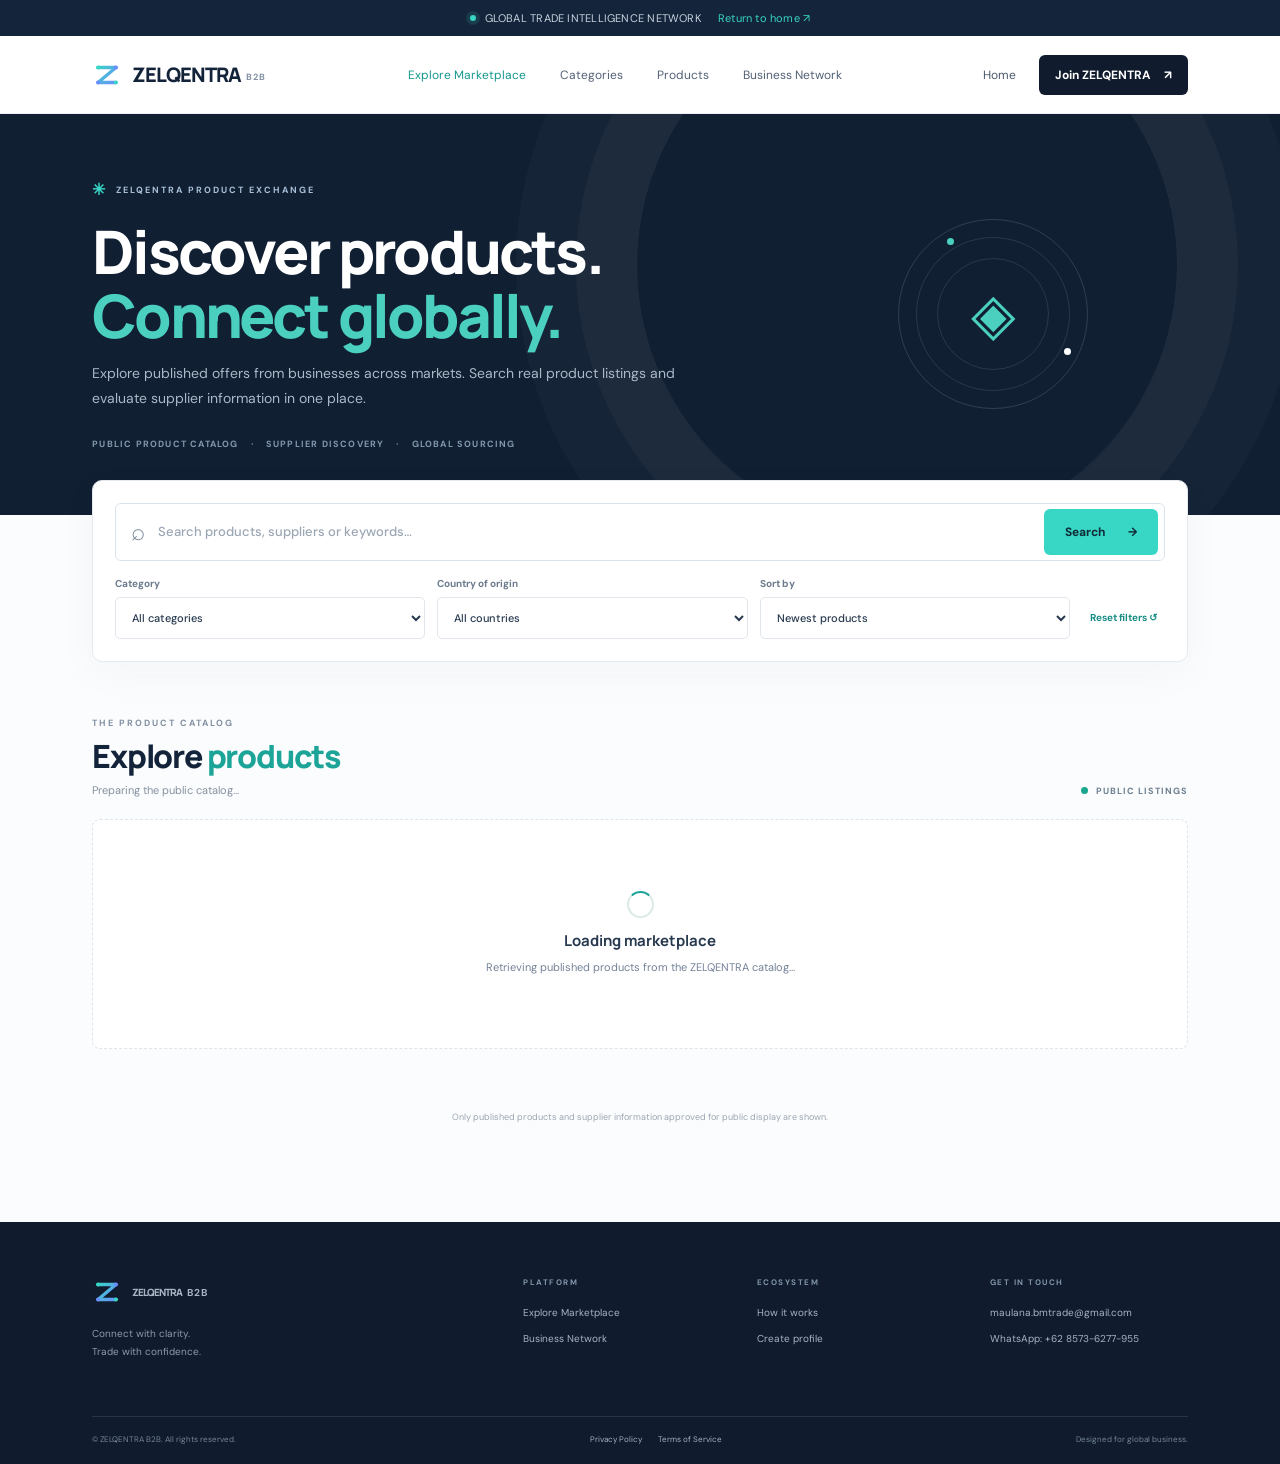
==== marketplace/index.html @ 05ff14e6 "Add files via upload" ====
<!doctype html>
<html lang="en">
<head>
  <meta charset="utf-8"><meta name="viewport" content="width=device-width,initial-scale=1">
  <meta name="theme-color" content="#101B2D"><meta name="description" content="Explore published B2B products and discover suppliers on ZELQENTRA.">
  <link rel="canonical" href="https://zalqentra.biz.id/marketplace/">
  <link rel="icon" type="image/svg+xml" href="../assets/favicon.svg">
  <link rel="preconnect" href="https://fonts.googleapis.com"><link rel="preconnect" href="https://fonts.gstatic.com" crossorigin>
  <link href="https://fonts.googleapis.com/css2?family=DM+Sans:wght@400;500;600;700&family=Manrope:wght@400;500;600;700;800&display=swap" rel="stylesheet">
  <link rel="stylesheet" href="../styles.css"><link rel="stylesheet" href="marketplace.css">
  <title>Explore Marketplace | ZELQENTRA</title>
</head>
<body class="marketplace-page">
  <div class="announcement"><span class="pulse"></span> GLOBAL TRADE INTELLIGENCE NETWORK <a href="../index.html">Return to home ↗</a></div>
  <header class="site-header">
    <a class="brand" href="../index.html" aria-label="ZELQENTRA home"><img src="../assets/zelqentra-symbol.svg" alt="" class="brand-mark"><span>ZELQENTRA<span class="brand-b2b">B2B</span></span></a>
    <button class="mobile-toggle" id="mobileToggle" type="button" aria-label="Open navigation" aria-controls="mainNav" aria-expanded="false">☰</button>
    <nav class="main-nav" id="mainNav"><a class="active" href="./">Explore Marketplace</a><a href="#categories">Categories</a><a href="#productResults">Products</a><a href="../index.html#directory">Business Network</a></nav>
    <div class="header-actions"><a class="text-button" href="../index.html">Home</a><a class="button button-dark button-small" href="../index.html#leadForm">Join ZELQENTRA <span>↗</span></a></div>
  </header>
  <main>
    <section class="market-hero">
      <div class="market-hero-inner"><div class="eyebrow"><span class="eyebrow-icon">✳</span> ZELQENTRA PRODUCT EXCHANGE</div>
        <h1>Discover products.<br><span>Connect globally.</span></h1>
        <p>Explore published offers from businesses across markets. Search real product listings and evaluate supplier information in one place.</p>
        <div class="market-hero-meta"><span>PUBLIC PRODUCT CATALOG</span><span>·</span><span>SUPPLIER DISCOVERY</span><span>·</span><span>GLOBAL SOURCING</span></div>
      </div>
      <div class="market-hero-mark" aria-hidden="true"><span>◈</span><i></i><b></b></div>
    </section>
    <section class="market-shell" aria-label="Product discovery">
      <div class="market-search-panel">
        <label class="market-search"><span aria-hidden="true">⌕</span><input id="marketSearch" type="search" maxlength="100" placeholder="Search products, suppliers or keywords…" aria-label="Search products or suppliers"><button id="searchButton" class="button button-primary" type="button">Search <span>→</span></button></label>
        <div class="market-filter-row" id="categories">
          <label><span>Category</span><select id="categoryFilter"><option value="">All categories</option></select></label>
          <label><span>Country of origin</span><select id="countryFilter"><option value="">All countries</option></select></label>
          <label><span>Sort by</span><select id="sortFilter"><option value="newest">Newest products</option><option value="oldest">Oldest products</option><option value="name">Product name (A–Z)</option></select></label>
          <button id="clearFilters" class="filter-reset" type="button">Reset filters ↺</button>
        </div>
      </div>
      <div class="market-results-head"><div><div class="eyebrow dark-eyebrow">THE PRODUCT CATALOG</div><h2>Explore <span>products</span></h2><p id="resultCount" aria-live="polite">Preparing the public catalog…</p></div><div class="market-live-note"><i></i> PUBLIC LISTINGS</div></div>
      <div id="productResults" class="market-product-grid" aria-live="polite"><div class="catalog-state"><span class="loading-spinner"></span><strong>Loading marketplace</strong><p>Retrieving published products from the ZELQENTRA catalog…</p></div></div>
      <nav id="pagination" class="catalog-pagination" aria-label="Product pages" hidden></nav>
      <p class="catalog-security-note">Only published products and supplier information approved for public display are shown.</p>
    </section>
  </main>
  <footer class="footer"><div class="footer-main"><div class="footer-brand"><a class="brand" href="../index.html"><img src="../assets/zelqentra-symbol.svg" class="brand-mark" alt=""><span>ZELQENTRA<span class="brand-b2b">B2B</span></span></a><p>Connect with clarity.<br>Trade with confidence.</p></div><div><b>PLATFORM</b><a href="./">Explore Marketplace</a><a href="../index.html#directory">Business Network</a></div><div><b>ECOSYSTEM</b><a href="../index.html#how-it-works">How it works</a><a href="../index.html#leadForm">Create profile</a></div><div><b>GET IN TOUCH</b><a href="mailto:maulana.bmtrade@gmail.com">maulana.bmtrade@gmail.com</a><a href="https://wa.me/628573627955" target="_blank" rel="noopener noreferrer">WhatsApp: +62 8573-6277-955</a></div></div><div class="footer-bottom"><span>© <span id="year"></span> ZELQENTRA B2B. All rights reserved.</span><span class="footer-legal"><a href="../privacy.html">Privacy Policy</a><a href="../terms.html">Terms of Service</a></span><span>Designed for global business.</span></div></footer>
  <script src="../supabase-config.js"></script><script>
  window.setTimeout(() => { if (!window.__zelqentraMarketplaceModuleReady) { const root = document.getElementById('productResults'); if (root) root.innerHTML = '<div class="catalog-state error"><strong>Marketplace could not initialize</strong><p>The marketplace module or its required network dependency did not load. Check browser connectivity and try again.</p><button class="button button-outline state-action" onclick="location.reload()">Reload page</button></div>'; const count = document.getElementById('resultCount'); if (count) count.textContent = 'Marketplace module unavailable'; } }, 15000);
</script><script type="module" src="marketplace.js"></script>
</body></html>
---- styles.css ----
:root{--navy:#101B2D;--navy2:#14243A;--ink:#172B43;--muted:#728198;--line:#E4EAF1;--paper:#FFFFFF;--soft:#F3F7FB;--accent:#38D6C4;--blue:#6B8CFF;--accent-soft:#38D6C420;--success:#198C83;--warning:#E3A33B;--error:#D85B66;--font:'DM Sans',sans-serif;--display:'Manrope',sans-serif}*{box-sizing:border-box}html{scroll-behavior:smooth}body{margin:0;font-family:var(--font);color:var(--ink);background:#fff}a{color:inherit;text-decoration:none}button,input,select{font:inherit}.announcement{height:36px;background:#14243A;color:#c9d3df;display:flex;align-items:center;justify-content:center;gap:9px;font-size:11px;letter-spacing:.02em}.announcement a{color:var(--accent);margin-left:8px}.pulse{width:6px;height:6px;border-radius:50%;background:var(--accent);box-shadow:0 0 0 4px #38D6C420}.site-header{height:78px;padding:0 7.2%;display:flex;align-items:center;justify-content:space-between;border-bottom:1px solid #edf0f4;background:#fff;position:sticky;top:0;z-index:20}.brand{display:flex;align-items:center;gap:10px;font:800 20px var(--display);letter-spacing:-1px}.brand-mark{width:30px;height:30px}.brand-b2b{font:700 9px var(--font);letter-spacing:1px;color:#8290a3;margin-left:5px;vertical-align:middle}.main-nav{display:flex;gap:34px;font-size:12px;color:#536176}.main-nav a:hover,.text-button:hover{color:#147E78}.header-actions{display:flex;align-items:center;gap:23px}.text-button{border:0;background:none;color:#4b596b;font-size:12px;cursor:pointer}.button{border:0;border-radius:6px;padding:15px 21px;display:inline-flex;align-items:center;justify-content:center;gap:23px;font-weight:700;font-size:12px;cursor:pointer;transition:.2s}.button:hover{transform:translateY(-2px);filter:brightness(1.04)}.button-small{padding:12px 16px;gap:13px}.button-dark{background:var(--navy);color:white}.button-primary{background:var(--accent);color:#102B37}.button-ghost{border:1px solid #ffffff48;background:#ffffff0b;color:white}.button-outline{border:1px solid #d9dfe7;background:white;color:#1a2a40}.mobile-toggle{display:none;background:none;border:0;font-size:23px}.hero{min-height:625px;background:var(--navy);color:#fff;position:relative;overflow:hidden;padding:95px 7.2% 66px;display:flex}.hero-grid{position:absolute;inset:0;opacity:.17;background-image:linear-gradient(#72849b20 1px,transparent 1px),linear-gradient(90deg,#72849b20 1px,transparent 1px);background-size:62px 62px;mask-image:linear-gradient(90deg,transparent,black 55%)}.hero-content{position:relative;z-index:2;width:53%;max-width:650px}.eyebrow{font-size:9px;letter-spacing:2px;font-weight:700;color:#a9c1d8;display:flex;align-items:center;gap:9px}.eyebrow-icon{color:var(--accent);font-size:16px}.hero h1{font:700 clamp(43px,5vw,68px)/1.12 var(--display);letter-spacing:-3.5px;margin:27px 0 20px}.hero h1 span,.section-heading h2 span,.network-copy h2 span,.intel-copy h2 span,.steps-section h2 span,.cta-section h2 span{color:var(--accent)}.hero-copy{max-width:480px;color:#aeb9c8;font-size:14px;line-height:1.9}.hero-ctas{display:flex;gap:12px;margin-top:29px}.hero-proof{display:flex;align-items:center;gap:13px;margin-top:57px}.avatar-stack{display:flex;padding-left:4px}.avatar-stack i{width:27px;height:27px;border-radius:50%;background:#d5e5f4;color:#20334a;border:2px solid var(--navy);margin-left:-5px;display:grid;place-items:center;font-style:normal;font-size:9px;font-weight:700}.avatar-stack i:nth-child(2){background:#C9F4ED}.avatar-stack i:nth-child(3){background:#f3d8be}.avatar-stack i:nth-child(4){background:#273a52;color:white}.hero-proof strong,.hero-proof small{display:block}.hero-proof strong{font-size:10px}.hero-proof small{font-size:9px;color:#8c9caf;margin-top:4px}.hero-visual{position:absolute;right:7%;top:50px;width:47%;height:490px}.globe{position:absolute;width:290px;height:290px;border-radius:50%;left:50%;top:95px;transform:translateX(-50%);background:radial-gradient(circle at 36% 30%,#324f6b,#142a43 54%,#0d1b2e 75%);box-shadow:inset -25px -20px 60px #050b16,0 0 90px #5489ad25;display:grid;place-items:center;border:1px solid #b1d0e51c}.globe:before,.globe:after{content:"";position:absolute;border:1px solid #a5c4dc28;border-radius:50%;inset:20px 65px}.globe:after{inset:0 105px}.globe-lines{position:absolute;inset:0;border:1px solid #b3d2e329;border-radius:50%;transform:scaleY(.35)}.globe-core{font:800 70px var(--display);color:#eaf5ff;letter-spacing:-8px;text-shadow:0 0 35px #b9ddff66}.globe-core span{font-size:20px;color:var(--accent);vertical-align:top;letter-spacing:0}.visual-orbit{position:absolute;border:1px solid #8fb6d328;border-radius:50%;left:50%;top:240px;transform:translate(-50%,-50%) rotate(-22deg)}.orbit-one{width:440px;height:175px}.orbit-two{width:520px;height:245px;transform:translate(-50%,-50%) rotate(25deg)}.orbit-three{width:390px;height:390px}.float-card{position:absolute;background:#14243AEF;border:1px solid #b4d1e22b;box-shadow:0 15px 40px #0003;border-radius:8px;padding:13px;display:flex;align-items:center;gap:10px;backdrop-filter:blur(12px)}.float-card small,.float-card strong{display:block}.float-card small{font-size:7px;letter-spacing:1px;color:#94a9bd}.float-card strong{font-size:10px;margin-top:5px;color:#fff}.float-card b{color:var(--accent);font-size:16px;margin-left:8px}.card-match{top:75px;right:3%}.card-verified{top:310px;left:1%}.card-global{bottom:25px;right:8%}.mini-icon{width:27px;height:27px;border-radius:7px;display:grid;place-items:center}.green{background:#38D6C420;color:var(--accent)}.blue{background:#6B8CFF20;color:#6B8CFF}.verified-check{background:#38D6C420;color:var(--accent);width:27px;height:27px;display:grid;place-items:center;border-radius:50%}.map-label{position:absolute;font-size:8px;color:#a9bbce}.map-label i{display:inline-block;width:5px;height:5px;background:var(--accent);border-radius:50%;margin-right:5px;box-shadow:0 0 10px var(--accent)}.label-singapore{right:17%;top:260px}.label-rotterdam{left:19%;top:170px}.label-jakarta{right:25%;bottom:95px}.hero-bottom{position:absolute;bottom:22px;left:7.2%;right:7.2%;display:flex;justify-content:space-between;color:#6f8399;font-size:8px;letter-spacing:1.5px}.hero-bottom div{display:flex;align-items:center;gap:12px}.hero-bottom b{color:var(--accent);font-size:17px}.trust-strip{padding:25px 7.2%;display:flex;justify-content:space-between;align-items:center;border-bottom:1px solid var(--line);font-size:11px}.trust-strip>div:first-child strong{font:700 14px var(--display)}.trust-strip>div:first-child span{color:#8b96a5;margin-left:5px}.trust-items{display:flex;gap:27px;color:#718094;font-size:10px}.section{padding:100px 7.2%}.section-heading{display:flex;justify-content:space-between;align-items:end;margin-bottom:37px}.dark-eyebrow{color:#8290a2}.section-heading h2,.network-copy h2,.intel-copy h2,.steps-section h2,.cta-section h2{font:700 clamp(34px,4vw,48px)/1.17 var(--display);letter-spacing:-2px;margin:17px 0 0}.section-heading p{max-width:350px;color:#778395;font-size:12px;line-height:1.9;margin:0 0 4px}.search-panel{display:flex;gap:10px;padding:10px;border:1px solid #e2e7ee;border-radius:9px;box-shadow:0 12px 35px #1b2e4510}.search-input-wrap{flex:1;display:flex;align-items:center;gap:12px;padding:0 14px}.search-input-wrap span{font-size:25px;color:#8090a2}.search-input-wrap input{border:0;outline:0;width:100%;font-size:12px;color:var(--ink)}.search-panel select{border:0;border-left:1px solid var(--line);padding:0 22px;color:#667487;background:white;font-size:11px;outline:0}.market-meta{display:flex;justify-content:space-between;align-items:center;margin:34px 0 17px}.market-meta strong{font:700 17px var(--display)}.market-meta span{font-size:10px;color:#8b96a5;margin-left:10px}.filter-link{border:0;background:none;color:#64758b;font-size:10px;cursor:pointer}.product-grid{display:grid;grid-template-columns:repeat(3,1fr);gap:17px}.product-card{border:1px solid #e8ecf1;border-radius:8px;overflow:hidden;transition:.2s;background:#fff}.product-card:hover{transform:translateY(-4px);box-shadow:0 15px 35px #1c2d4210}.product-art{height:170px;display:grid;place-items:center;position:relative;overflow:hidden}.product-art:before,.product-art:after{content:"";position:absolute;border:1px solid #ffffff50;border-radius:50%;width:170px;height:170px}.product-art:after{width:115px;height:115px}.product-art .art-symbol{font-size:52px;z-index:1;color:#fff;text-shadow:0 8px 20px #0002}.product-art .art-label{position:absolute;bottom:13px;left:15px;color:#ffffffb5;font-size:8px;letter-spacing:1.5px}.art-coco{background:linear-gradient(135deg,#a77b4d,#5e513e)}.art-machine{background:linear-gradient(135deg,#6d8295,#253b51)}.art-package{background:linear-gradient(135deg,#86a88d,#3d6555)}.art-tech{background:linear-gradient(135deg,#6672a7,#313a70)}.art-food{background:linear-gradient(135deg,#d7a76c,#94603d)}.art-metal{background:linear-gradient(135deg,#a6afb9,#596675)}.product-info{padding:16px}.product-top{display:flex;justify-content:space-between;align-items:center}.category-pill{font-size:8px;background:#f1f4f7;color:#647386;padding:5px 8px;border-radius:20px}.verified-pill{font-size:8px;color:#198C83}.product-info h3{font:700 15px var(--display);margin:13px 0 6px}.product-info p{font-size:10px;color:#7b8797;margin:0;line-height:1.6}.product-foot{border-top:1px solid #edf0f3;margin-top:15px;padding-top:12px;display:flex;justify-content:space-between;align-items:center}.product-foot span{font-size:9px;color:#788597}.product-foot button{border:0;background:none;color:#263d57;font-size:10px;font-weight:700;cursor:pointer}.center-action{text-align:center;margin-top:34px}.network-section{background:var(--navy);padding:100px 7.2%;display:grid;grid-template-columns:.8fr 1.4fr;gap:8%;color:#fff}.network-copy .eyebrow{color:#9ab0c7}.network-copy h2{font-size:43px}.network-copy p{font-size:12px;line-height:1.9;color:#9aabbd;max-width:350px;margin:20px 0 27px}.light-link{font-size:11px;color:var(--accent);font-weight:700}.light-link span{margin-left:12px}.network-cards{display:grid;grid-template-columns:repeat(3,1fr);gap:12px;align-items:center}.network-card{min-height:240px;border:1px solid #ffffff22;background:#ffffff08;border-radius:8px;padding:19px;position:relative;transition:.2s}.network-card:hover{background:#ffffff12;transform:translateY(-5px)}.network-card-icon{width:37px;height:37px;border-radius:8px;background:#38D6C418;color:var(--accent);display:grid;place-items:center;font-size:19px;margin-bottom:30px}.network-card small{font-size:8px;color:#8196ac;letter-spacing:1px}.network-card h3{font:700 14px var(--display);margin:10px 0}.network-card p{font-size:10px;line-height:1.7;color:#9aabbd}.card-arrow{position:absolute;right:17px;bottom:17px;color:var(--accent)}.intelligence-section{display:grid;grid-template-columns:1fr 1fr;gap:10%;align-items:center;padding-top:110px;padding-bottom:110px}.intel-visual{height:400px;background:#eef3f6;border-radius:10px;display:grid;place-items:center;position:relative;overflow:hidden}.intel-visual:before{content:"";position:absolute;width:330px;height:330px;border-radius:50%;border:1px solid #d5dfe6;box-shadow:0 0 0 45px #ffffff50,0 0 0 90px #ffffff50}.intel-window{width:78%;background:#fff;box-shadow:0 20px 55px #1a2d401c;border-radius:8px;z-index:2;overflow:hidden}.window-top{height:31px;background:#f8fafb;border-bottom:1px solid #edf0f3;display:flex;align-items:center;gap:4px;padding:0 12px}.window-top>span{width:5px;height:5px;background:#d5dce4;border-radius:50%}.window-top b{font-size:7px;letter-spacing:1px;color:#8492a2;margin-left:9px}.intel-body{padding:22px}.intel-tag{font-size:7px;letter-spacing:1.4px;color:#198C83;font-weight:700}.intel-body h3{font:700 22px/1.2 var(--display);letter-spacing:-1px;margin:10px 0 18px}.intel-body h3 em{color:#1C9E91;font-style:normal}.chart-label{display:flex;justify-content:space-between;font-size:8px;color:#778496}.chart-label b{color:#5c9a36}.bars{height:75px;display:flex;align-items:end;gap:7px;border-bottom:1px solid #e8edf1;margin-top:8px}.bars i{flex:1;background:linear-gradient(#7BE2D5,#D8F8F2);border-radius:3px 3px 0 0}.chart-months{display:flex;justify-content:space-between;font-size:6px;color:#a0a9b5;margin-top:6px}.intel-insight{display:flex;align-items:center;gap:9px;background:#E9F8F5;border-radius:5px;padding:9px;margin-top:15px}.intel-insight>span{color:#7ea93c}.intel-insight b,.intel-insight small{display:block}.intel-insight b{font-size:8px}.intel-insight small{font-size:7px;color:#8b9685;margin-top:3px}.intel-insight strong{margin-left:auto;color:#1C9E91}.intel-orb{position:absolute;right:8%;top:8%;width:45px;height:45px;background:#38D6C4;color:#3b5622;border-radius:50%;display:grid;place-items:center;font-size:20px;z-index:3}.intel-copy h2{font-size:43px}.intel-copy>p{font-size:12px;line-height:1.9;color:#788496;max-width:430px;margin:20px 0 24px}.intel-feature{display:flex;gap:13px;margin:17px 0}.intel-feature>span{width:32px;height:32px;border-radius:7px;background:#E8F8F6;color:#1A958A;display:grid;place-items:center}.intel-feature b,.intel-feature small{display:block}.intel-feature b{font-size:11px}.intel-feature small{font-size:9px;color:#8792a0;margin-top:4px}.intel-copy>.button{margin-top:15px}.steps-section{background:#101f32;color:#fff;padding:90px 7.2%}.light-heading h2{color:white}.light-heading p{color:#9aaabd}.steps-grid{display:grid;grid-template-columns:repeat(4,1fr);gap:15px;margin-top:52px}.steps-grid article{border-top:1px solid #ffffff35;padding:20px 10px 0 0;position:relative}.steps-grid article>span{font-size:9px;color:#8095aa}.step-icon{font-size:26px;color:var(--accent);margin:25px 0 14px}.steps-grid h3{font:700 17px var(--display);margin:0 0 8px}.steps-grid p{font-size:10px;line-height:1.8;color:#9aaabd;max-width:210px}.cta-section{text-align:center;padding:95px 20px;position:relative;overflow:hidden}.cta-orb{width:50px;height:50px;background:#DDF8F4;border-radius:50%;display:grid;place-items:center;color:#1B9D91;margin:0 auto 20px;font-size:22px}.cta-section h2{font-size:43px}.cta-section h2 span{color:#20A89C}.cta-section p{font-size:12px;color:#788496;margin:16px 0 25px}.cta-section>small{display:block;color:#98a2ae;font-size:9px;margin-top:15px}.footer{background:#101B2D;color:#fff;padding:55px 7.2% 20px}.footer-main{display:grid;grid-template-columns:2fr 1fr 1fr 1fr;gap:35px;padding-bottom:45px}.footer-brand p{font-size:10px;color:#8c9caf;line-height:1.8;margin-top:18px}.footer-main>div:not(:first-child){display:flex;flex-direction:column;gap:13px}.footer-main>div>b{font-size:8px;letter-spacing:1.5px;color:#8295aa;margin-bottom:6px}.footer-main a:not(.brand),.footer-main span{font-size:10px;color:#a7b4c3}.footer-main a:hover{color:var(--accent)}.footer-bottom{border-top:1px solid #ffffff1c;padding-top:17px;display:flex;justify-content:space-between;color:#75869a;font-size:8px}.modal-backdrop{position:fixed;inset:0;background:#07101dcc;z-index:50;display:grid;place-items:center;padding:20px}.modal-backdrop[hidden]{display:none}.modal{width:min(100%,450px);background:white;border-radius:12px;padding:32px;position:relative;max-height:90vh;overflow:auto}.modal-close{position:absolute;right:18px;top:12px;border:0;background:none;font-size:25px;color:#718094;cursor:pointer}.modal h2{font:700 27px/1.2 var(--display);letter-spacing:-1px;margin:15px 0 8px}.modal>p{font-size:11px;color:#7d8998;line-height:1.7;margin-bottom:20px}.modal form label{display:block;font-size:10px;font-weight:700;color:#4e5c6e;margin:13px 0}.modal input,.modal select{width:100%;border:1px solid #e1e6ed;border-radius:5px;padding:12px;margin-top:7px;outline:0;font-size:11px}.modal input:focus,.modal select:focus{border-color:#37BFB1}.form-submit{width:100%;margin-top:12px}.form-note{display:block;text-align:center;color:#9aa3ad;font-size:8px;margin-top:12px}.toast{position:fixed;bottom:25px;left:50%;transform:translate(-50%,20px);background:#14243a;color:white;padding:12px 18px;border-radius:6px;font-size:11px;opacity:0;pointer-events:none;transition:.25s;z-index:70}.toast.show{opacity:1;transform:translate(-50%,0)}.empty-state{grid-column:1/-1;text-align:center;padding:40px;color:#7c8999;border:1px dashed #dce3eb;border-radius:8px;font-size:12px}
@media(max-width:900px){.site-header{padding:0 4%}.main-nav{gap:16px}.hero{padding-left:5%;padding-right:5%}.hero-content{width:58%}.hero-visual{right:0;width:48%;transform:scale(.85);transform-origin:center right}.trust-strip{padding:22px 5%}.trust-items{gap:12px}.section,.network-section,.steps-section{padding-left:5%;padding-right:5%}.network-section{gap:4%}.network-cards{gap:8px}.network-card{padding:13px}.footer{padding-left:5%;padding-right:5%}}
@media(max-width:650px){.announcement{font-size:9px}.site-header{height:65px}.brand{font-size:18px}.mobile-toggle{display:block;order:3;color:#26364a}.header-actions{margin-left:auto;margin-right:15px;gap:12px}.header-actions .text-button{font-size:10px}.button-small{padding:10px 11px;font-size:9px}.main-nav{display:none;position:absolute;top:65px;left:0;right:0;background:white;padding:20px 6%;box-shadow:0 12px 20px #172b4314;flex-direction:column;gap:18px}.main-nav.open{display:flex}.hero{min-height:790px;padding:65px 6% 65px;display:block}.hero-content{width:100%}.hero h1{font-size:46px;letter-spacing:-2.5px;margin-top:22px}.hero-copy{font-size:12px;max-width:420px}.hero-ctas{flex-wrap:wrap}.hero-proof{margin-top:28px}.hero-visual{top:390px;left:0;right:0;width:100%;height:340px;transform:scale(.78);transform-origin:top center}.globe{top:40px;width:230px;height:230px}.visual-orbit{top:155px}.orbit-one{width:340px}.orbit-two{width:390px}.orbit-three{width:290px;height:290px}.card-match{top:8px;right:0}.card-verified{top:205px;left:0}.card-global{bottom:0;right:0}.label-singapore{top:160px}.label-rotterdam{top:80px}.label-jakarta{bottom:55px}.hero-bottom{left:6%;right:6%;font-size:6px}.trust-strip{padding:20px 6%;display:block}.trust-items{margin-top:15px;display:grid;grid-template-columns:1fr 1fr;gap:10px}.section{padding:70px 6%}.section-heading{display:block}.section-heading h2,.network-copy h2,.intel-copy h2,.steps-section h2,.cta-section h2{font-size:37px}.section-heading p{margin-top:18px}.search-panel{flex-wrap:wrap}.search-input-wrap{flex-basis:100%;padding:8px}.search-panel select{flex:1;border:1px solid var(--line);padding:12px}.search-panel .button{flex:1}.market-meta{align-items:flex-start}.market-meta span{display:block;margin:5px 0 0}.product-grid{grid-template-columns:1fr;gap:13px}.product-art{height:155px}.network-section{padding:70px 6%;display:block}.network-cards{grid-template-columns:1fr;margin-top:35px}.network-card{min-height:190px}.network-card-icon{margin-bottom:18px}.intelligence-section{padding:70px 6%;grid-template-columns:1fr;gap:45px}.intel-visual{height:330px}.intel-window{width:84%}.intel-body{padding:16px}.intel-body h3{font-size:19px}.steps-section{padding:70px 6%}.steps-grid{grid-template-columns:1fr 1fr;gap:30px 15px;margin-top:35px}.steps-grid article{padding-top:15px}.step-icon{margin:15px 0 10px}.cta-section{padding:75px 6%}.footer{padding:45px 6% 18px}.footer-main{grid-template-columns:1fr 1fr;gap:30px}.footer-brand{grid-column:1/-1}.footer-bottom{gap:12px;line-height:1.6}.modal{padding:25px}.hero-ctas .button{font-size:10px;padding:13px 15px;gap:12px}}
@media(prefers-reduced-motion:reduce){*{scroll-behavior:auto!important;transition:none!important}}
/* B.3 legal navigation and signup consent */
.footer-legal{display:flex;gap:16px;align-items:center}.footer-legal a{color:#a7b4c3}.footer-legal a:hover{color:var(--accent)}.consent-field{display:flex!important;align-items:flex-start;gap:9px;font-weight:500!important;line-height:1.6}.consent-field input{width:15px!important;height:15px;margin:1px 0 0!important;flex:0 0 auto}.consent-field a{color:#147E78;text-decoration:underline}
---- marketplace/marketplace.css ----
:root{--market-ink:#13243a;--market-muted:#718094;--market-line:#e5eaf0;--market-accent:#24aa9e;--market-soft:#f5f8fa}
.marketplace-page{background:#fbfcfd;color:var(--market-ink)}.marketplace-page .site-header{position:relative}.marketplace-page .main-nav a.active{color:#15988e}.market-hero{min-height:330px;background:#101f32;color:#fff;padding:65px 7.2%;position:relative;overflow:hidden;display:flex;align-items:center}.market-hero:before{content:"";position:absolute;width:540px;height:540px;border:1px solid #ffffff12;border-radius:50%;right:8%;top:-120px;box-shadow:0 0 0 60px #ffffff08,0 0 0 120px #ffffff06}.market-hero-inner{max-width:760px;position:relative;z-index:2}.market-hero h1{font:800 clamp(38px,5vw,60px)/1.06 Manrope,sans-serif;letter-spacing:-2.8px;margin:20px 0 14px}.market-hero h1 span{color:#4bd0c0}.market-hero p{max-width:620px;color:#aab8c7;font-size:14px;line-height:1.8}.market-hero-meta{display:flex;gap:12px;align-items:center;margin-top:26px;color:#8298ad;font-size:9px;font-weight:700;letter-spacing:1.2px}.market-hero-mark{position:absolute;right:15%;top:50%;transform:translateY(-50%);width:190px;height:190px;border:1px solid #ffffff24;border-radius:50%;display:grid;place-items:center;color:#4bd0c0;font-size:58px}.market-hero-mark:before,.market-hero-mark:after{content:"";position:absolute;inset:17px;border:1px solid #ffffff1c;border-radius:50%}.market-hero-mark:after{inset:38px}.market-hero-mark i,.market-hero-mark b{position:absolute;width:7px;height:7px;border-radius:50%;background:#4bd0c0;top:18px;left:48px}.market-hero-mark b{top:auto;left:auto;right:16px;bottom:53px;background:#fff}.market-shell{padding:0 7.2% 90px;max-width:1600px;margin:0 auto}.market-search-panel{background:#fff;border:1px solid var(--market-line);box-shadow:0 12px 40px #182c4009;border-radius:10px;padding:22px;margin-top:-35px;position:relative;z-index:3}.market-search{display:flex;align-items:center;gap:13px;border:1px solid #dce4eb;border-radius:6px;padding:5px 6px 5px 15px}.market-search>span{font-size:24px;color:#7e8d9c}.market-search input{border:0;outline:0;min-width:0;flex:1;padding:12px 0;font:500 13px "DM Sans",sans-serif;color:#1b2c40}.market-search input::placeholder{color:#9aa6b3}.market-search .button{border:0;white-space:nowrap}.market-filter-row{display:grid;grid-template-columns:1fr 1fr 1fr auto;gap:12px;align-items:end;margin-top:16px}.market-filter-row label{display:grid;gap:7px;color:#6c7b8d;font-size:10px;font-weight:700}.market-filter-row select{height:42px;padding:0 12px;border:1px solid #e0e6ec;border-radius:5px;background:#fff;color:#27394e;font:500 11px "DM Sans",sans-serif;min-width:0}.filter-reset{height:42px;border:0;background:none;color:#188d84;font:700 10px "DM Sans",sans-serif;cursor:pointer;padding:0 8px}.market-results-head{display:flex;justify-content:space-between;align-items:end;margin:55px 0 22px}.market-results-head h2{font:800 32px/1.2 Manrope,sans-serif;letter-spacing:-1.2px;margin:8px 0}.market-results-head h2 span{color:#1ba497}.market-results-head p{font-size:11px;color:#8491a0;margin:0}.market-live-note{font-size:9px;letter-spacing:1px;color:#6b7d8f;font-weight:700;display:flex;align-items:center;gap:8px}.market-live-note i,.availability-dot{width:7px;height:7px;border-radius:50%;background:#1aa68f;display:inline-block}.market-product-grid{display:grid;grid-template-columns:repeat(3,minmax(0,1fr));gap:20px}.catalog-card{background:#fff;border:1px solid #e5eaf0;border-radius:8px;overflow:hidden;min-width:0;transition:transform .2s,border-color .2s,box-shadow .2s}.catalog-card:hover{transform:translateY(-3px);border-color:#cbdadf;box-shadow:0 14px 35px #172b4310}.catalog-card-media{height:205px;background:linear-gradient(135deg,#eaf1f4,#f6f8f9);position:relative;display:grid;place-items:center;overflow:hidden}.catalog-card-media img{width:100%;height:100%;object-fit:cover}.image-placeholder{width:100%;height:100%;display:grid;place-items:center;background:radial-gradient(circle at 50% 50%,#fff 0,#f1f6f7 55%,#e6eef1 100%);color:#68a69f}.image-placeholder span{width:66px;height:66px;border:1px solid #c8e0dc;border-radius:50%;display:grid;place-items:center;font-size:29px;background:#ffffffa8}.media-tag{position:absolute;left:13px;top:13px;padding:6px 9px;background:#fffE;color:#607286;border:1px solid #e8edf0;border-radius:3px;font-size:8px;letter-spacing:.7px;font-weight:700}.catalog-card-body{padding:17px}.catalog-card-meta{display:flex;justify-content:space-between;align-items:center;gap:8px}.category-chip{background:#eaf7f5;color:#178b82;border-radius:3px;padding:5px 8px;font-size:8px;font-weight:700}.status-chip{font-size:8px;color:#27866f;font-weight:700}.catalog-card h3{font:700 16px/1.35 Manrope,sans-serif;letter-spacing:-.3px;margin:13px 0 8px;overflow-wrap:anywhere}.catalog-card-desc{font-size:10px;line-height:1.7;color:#778596;min-height:34px;margin:0}.catalog-card-supplier{display:flex;align-items:center;gap:8px;border-top:1px solid #edf0f3;margin-top:15px;padding-top:13px;min-width:0}.supplier-avatar{width:28px;height:28px;flex:0 0 28px;border-radius:50%;background:#eaf4f3;color:#168e84;display:grid;place-items:center;font-size:10px;font-weight:800}.catalog-card-supplier div{min-width:0}.catalog-card-supplier strong,.catalog-card-supplier small{display:block;overflow:hidden;text-overflow:ellipsis;white-space:nowrap}.catalog-card-supplier strong{font-size:9px;color:#314359}.catalog-card-supplier small{font-size:8px;color:#91a0ae;margin-top:3px}.catalog-card-facts{display:flex;justify-content:space-between;gap:8px;margin:14px 0;color:#738296;font-size:9px}.catalog-card-facts b{color:#26394e;font-weight:700}.catalog-card-action{display:flex;justify-content:space-between;align-items:center;border-top:1px solid #edf0f3;padding-top:12px}.catalog-card-action a{color:#168e84;text-decoration:none;font-size:10px;font-weight:700}.catalog-card-action span{font-size:9px;color:#8190a0}.catalog-state{grid-column:1/-1;min-height:230px;border:1px dashed #dce5eb;border-radius:8px;background:#fff;display:flex;flex-direction:column;align-items:center;justify-content:center;text-align:center;padding:30px;color:#738296}.catalog-state strong{font:700 15px Manrope,sans-serif;color:#27394e;margin-top:12px}.catalog-state p{font-size:11px;line-height:1.7;margin:7px 0 0;max-width:420px}.catalog-state .state-action{margin-top:16px}.loading-spinner{width:27px;height:27px;border:2px solid #dbe9e7;border-top-color:#1aa497;border-radius:50%;animation:catalog-spin .8s linear infinite}@keyframes catalog-spin{to{transform:rotate(360deg)}}.catalog-pagination{display:flex;justify-content:center;align-items:center;gap:7px;margin:32px 0 0}.catalog-pagination button{min-width:36px;height:36px;border:1px solid #dfe6eb;background:#fff;border-radius:4px;color:#516276;font:600 10px "DM Sans",sans-serif;cursor:pointer}.catalog-pagination button[aria-current="page"]{background:#14283d;color:#fff;border-color:#14283d}.catalog-pagination button:disabled{opacity:.4;cursor:not-allowed}.catalog-security-note{text-align:center;color:#9aa5b1;font-size:9px;margin-top:30px}.detail-shell{max-width:1320px;margin:0 auto;padding:35px 7.2% 85px;min-height:55vh}.back-market{display:inline-block;text-decoration:none;color:#188f86;font-size:11px;font-weight:700;margin-bottom:25px}.detail-loading{min-height:350px}.product-detail-layout{display:grid;grid-template-columns:minmax(0,1.05fr) minmax(0,.95fr);gap:48px;align-items:start}.detail-gallery-main{height:440px;border:1px solid #e5eaf0;border-radius:8px;overflow:hidden;background:#f0f5f6;display:grid;place-items:center}.detail-gallery-main img{width:100%;height:100%;object-fit:contain}.detail-gallery-main .image-placeholder span{width:90px;height:90px;font-size:40px}.detail-thumbnails{display:flex;gap:9px;margin-top:12px;flex-wrap:wrap}.detail-thumb{width:66px;height:60px;border:1px solid #dce5e9;border-radius:5px;overflow:hidden;background:#f3f7f7;padding:0;cursor:pointer}.detail-thumb img{width:100%;height:100%;object-fit:cover}.detail-thumb[aria-pressed="true"]{border:2px solid #20a497}.detail-summary{padding-top:8px}.detail-summary h1{font:800 clamp(28px,3vw,40px)/1.15 Manrope,sans-serif;letter-spacing:-1.5px;margin:16px 0 12px;overflow-wrap:anywhere}.detail-summary .detail-description{font-size:13px;line-height:1.9;color:#6f7e8e;white-space:pre-line}.detail-kicker{display:flex;gap:9px;align-items:center;flex-wrap:wrap}.detail-price{margin:22px 0;padding:17px;background:#f3f8f7;border:1px solid #e1eeeb;border-radius:6px}.detail-price strong{display:block;font:700 19px Manrope,sans-serif;color:#18394a}.detail-price small{display:block;font-size:9px;color:#7e8d9a;margin-top:4px}.detail-facts{display:grid;grid-template-columns:1fr 1fr;gap:14px;margin:20px 0}.detail-fact{padding-bottom:12px;border-bottom:1px solid #edf0f2}.detail-fact small{display:block;font-size:9px;color:#8b98a5;margin-bottom:5px}.detail-fact strong{font-size:11px;color:#2b3e52;overflow-wrap:anywhere}.supplier-panel{margin-top:26px;padding:18px;border:1px solid #e4eaee;border-radius:7px;background:#fff}.supplier-panel h2{font:700 15px Manrope,sans-serif;margin:0 0 13px}.supplier-panel-main{display:flex;gap:12px;align-items:center}.supplier-panel-main .supplier-avatar{width:42px;height:42px;flex-basis:42px;font-size:14px}.supplier-panel-main strong,.supplier-panel-main small{display:block}.supplier-panel-main strong{font-size:12px}.supplier-panel-main small{font-size:10px;color:#8190a0;margin-top:4px}.supplier-industry{font-size:10px;color:#6f7f90;line-height:1.7;margin:13px 0 0}.detail-sections{display:grid;grid-template-columns:1.2fr .8fr;gap:22px;margin-top:45px}.detail-section-card{background:#fff;border:1px solid #e5eaf0;border-radius:7px;padding:23px}.detail-section-card h2{font:700 17px Manrope,sans-serif;margin:0 0 18px}.spec-table{width:100%;border-collapse:collapse}.spec-table td{border-bottom:1px solid #edf0f2;padding:11px 8px;font-size:10px;vertical-align:top}.spec-table td:first-child{color:#7e8c9b;width:42%}.spec-table td:last-child{color:#26394e;font-weight:600;overflow-wrap:anywhere}.detail-note{font-size:10px;color:#8794a2;line-height:1.7}.not-found{min-height:300px}.not-found .state-action{display:inline-flex;align-items:center;padding:12px 17px;background:#14283d;color:#fff;border-radius:4px;text-decoration:none;font-size:10px;font-weight:700}
@media(max-width:900px){.market-hero{padding-left:5%;padding-right:5%}.market-shell{padding-left:5%;padding-right:5%}.market-product-grid{grid-template-columns:repeat(2,minmax(0,1fr))}.market-hero-mark{right:6%;opacity:.55}.detail-shell{padding-left:5%;padding-right:5%}.product-detail-layout{gap:28px}.detail-gallery-main{height:370px}}
@media(max-width:650px){.marketplace-page .site-header{height:65px}.marketplace-page .main-nav{top:65px}.marketplace-page .header-actions{margin-left:auto;margin-right:13px}.marketplace-page .header-actions .text-button{font-size:10px}.market-hero{min-height:310px;padding:48px 6% 65px}.market-hero h1{font-size:39px;letter-spacing:-2px}.market-hero p{font-size:12px}.market-hero-meta{font-size:7px;gap:7px;flex-wrap:wrap}.market-hero-mark{right:-55px;top:48%;transform:translateY(-50%) scale(.7);opacity:.28}.market-shell{padding:0 5% 65px}.market-search-panel{padding:14px;margin-top:-28px}.market-search{gap:8px;padding-left:10px}.market-search input{font-size:11px}.market-search .button{font-size:9px;padding:11px}.market-filter-row{grid-template-columns:1fr 1fr;gap:12px}.market-filter-row label:last-of-type{grid-column:1/-1}.filter-reset{justify-self:start}.market-results-head{margin:40px 0 18px;align-items:start}.market-results-head h2{font-size:27px}.market-live-note{font-size:7px;margin-top:12px}.market-product-grid{grid-template-columns:1fr;gap:13px}.catalog-card-media{height:190px}.catalog-card-body{padding:15px}.catalog-card-desc{min-height:0}.catalog-pagination{gap:5px}.catalog-pagination button{min-width:33px;height:34px}.detail-shell{padding:25px 5% 60px}.product-detail-layout{grid-template-columns:1fr;gap:25px}.detail-gallery-main{height:290px}.detail-summary h1{font-size:29px}.detail-summary .detail-description{font-size:12px}.detail-sections{grid-template-columns:1fr;margin-top:28px}.detail-section-card{padding:18px}.detail-facts{gap:12px}.detail-loading{min-height:300px}}
@media(prefers-reduced-motion:reduce){.loading-spinner{animation:none}.catalog-card{transition:none}}
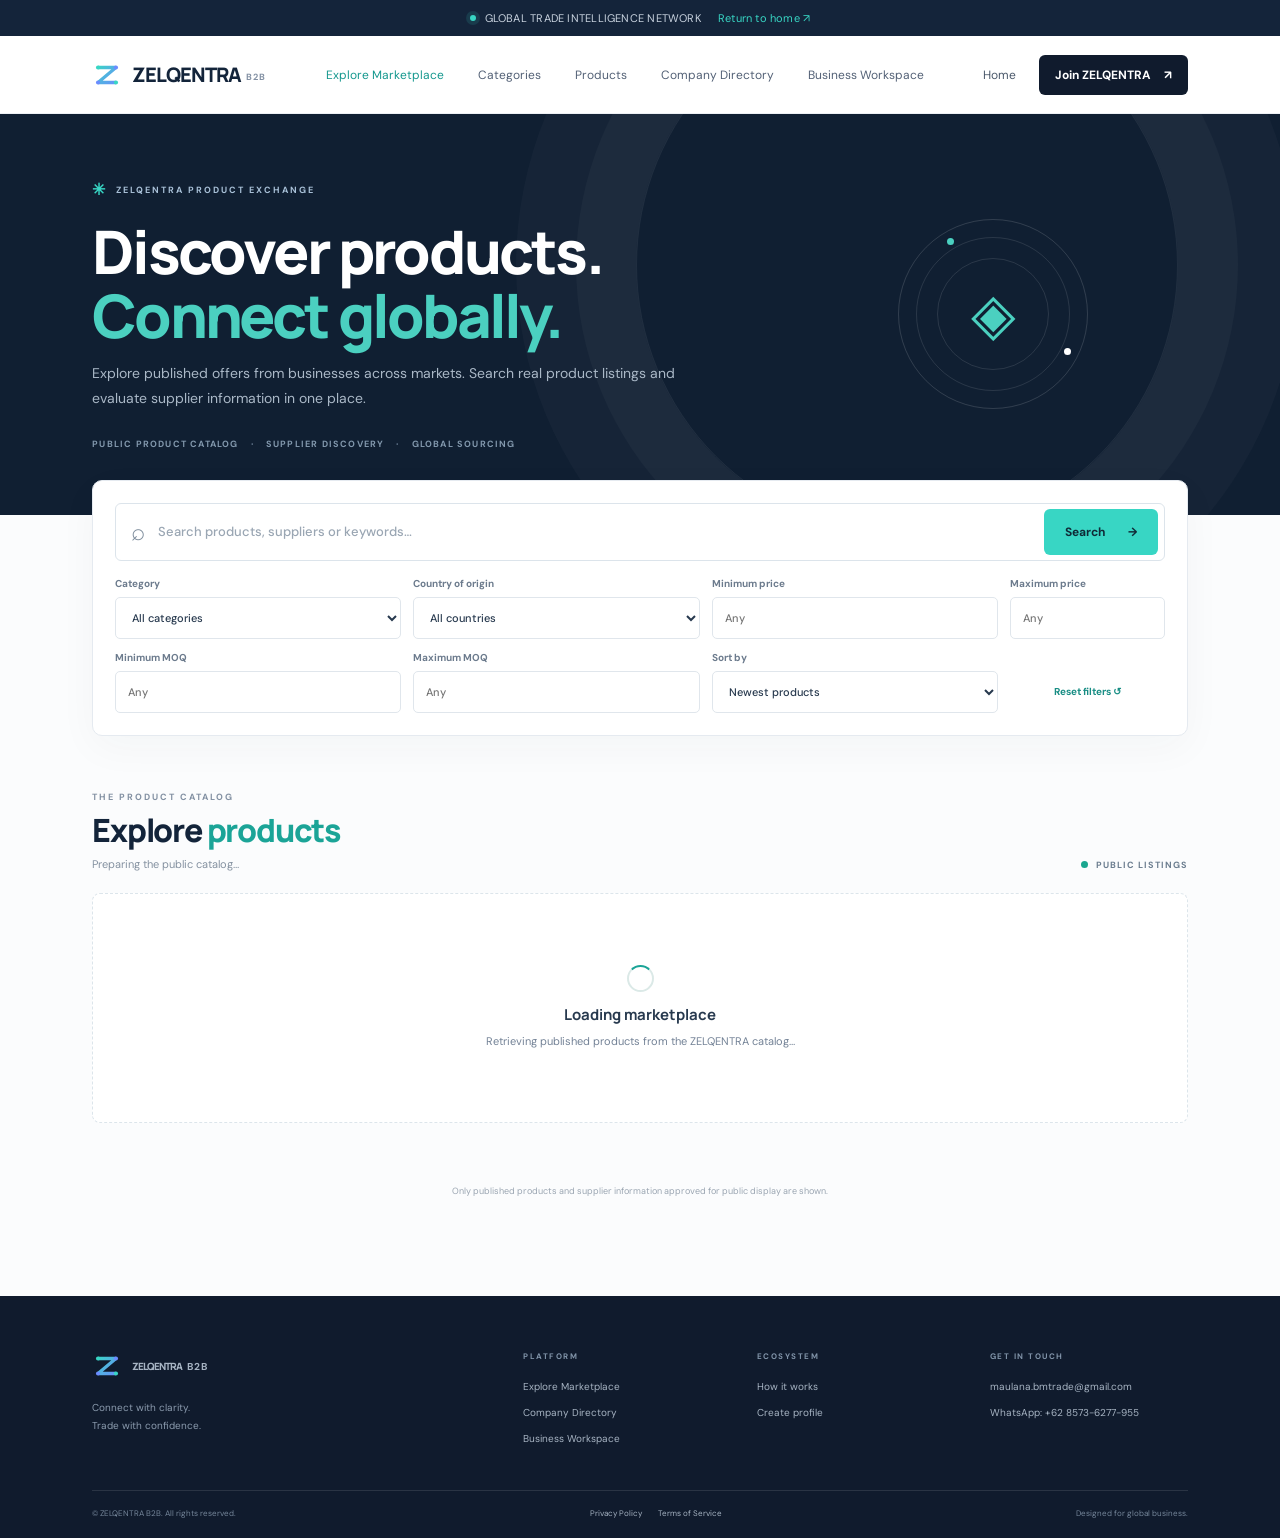
==== commit f483c8f1: "Add files via upload" ====
--- a/marketplace/index.html
+++ b/marketplace/index.html
@@ -15,7 +15,7 @@
   <header class="site-header">
     <a class="brand" href="../index.html" aria-label="ZELQENTRA home"><img src="../assets/zelqentra-symbol.svg" alt="" class="brand-mark"><span>ZELQENTRA<span class="brand-b2b">B2B</span></span></a>
     <button class="mobile-toggle" id="mobileToggle" type="button" aria-label="Open navigation" aria-controls="mainNav" aria-expanded="false">☰</button>
-    <nav class="main-nav" id="mainNav"><a class="active" href="./">Explore Marketplace</a><a href="#categories">Categories</a><a href="#productResults">Products</a><a href="../index.html#directory">Business Network</a></nav>
+    <nav class="main-nav" id="mainNav"><a class="active" href="./">Explore Marketplace</a><a href="#categories">Categories</a><a href="#productResults">Products</a><a href="../companies/">Company Directory</a><a href="../workspace/">Business Workspace</a></nav>
     <div class="header-actions"><a class="text-button" href="../index.html">Home</a><a class="button button-dark button-small" href="../index.html#leadForm">Join ZELQENTRA <span>↗</span></a></div>
   </header>
   <main>
@@ -33,6 +33,10 @@
         <div class="market-filter-row" id="categories">
           <label><span>Category</span><select id="categoryFilter"><option value="">All categories</option></select></label>
           <label><span>Country of origin</span><select id="countryFilter"><option value="">All countries</option></select></label>
+          <label><span>Minimum price</span><input id="priceMinFilter" type="number" min="0" step="0.01" inputmode="decimal" placeholder="Any"></label>
+          <label><span>Maximum price</span><input id="priceMaxFilter" type="number" min="0" step="0.01" inputmode="decimal" placeholder="Any"></label>
+          <label><span>Minimum MOQ</span><input id="moqMinFilter" type="number" min="0" step="1" inputmode="numeric" placeholder="Any"></label>
+          <label><span>Maximum MOQ</span><input id="moqMaxFilter" type="number" min="0" step="1" inputmode="numeric" placeholder="Any"></label>
           <label><span>Sort by</span><select id="sortFilter"><option value="newest">Newest products</option><option value="oldest">Oldest products</option><option value="name">Product name (A–Z)</option></select></label>
           <button id="clearFilters" class="filter-reset" type="button">Reset filters ↺</button>
         </div>
@@ -43,7 +47,7 @@
       <p class="catalog-security-note">Only published products and supplier information approved for public display are shown.</p>
     </section>
   </main>
-  <footer class="footer"><div class="footer-main"><div class="footer-brand"><a class="brand" href="../index.html"><img src="../assets/zelqentra-symbol.svg" class="brand-mark" alt=""><span>ZELQENTRA<span class="brand-b2b">B2B</span></span></a><p>Connect with clarity.<br>Trade with confidence.</p></div><div><b>PLATFORM</b><a href="./">Explore Marketplace</a><a href="../index.html#directory">Business Network</a></div><div><b>ECOSYSTEM</b><a href="../index.html#how-it-works">How it works</a><a href="../index.html#leadForm">Create profile</a></div><div><b>GET IN TOUCH</b><a href="mailto:maulana.bmtrade@gmail.com">maulana.bmtrade@gmail.com</a><a href="https://wa.me/628573627955" target="_blank" rel="noopener noreferrer">WhatsApp: +62 8573-6277-955</a></div></div><div class="footer-bottom"><span>© <span id="year"></span> ZELQENTRA B2B. All rights reserved.</span><span class="footer-legal"><a href="../privacy.html">Privacy Policy</a><a href="../terms.html">Terms of Service</a></span><span>Designed for global business.</span></div></footer>
+  <footer class="footer"><div class="footer-main"><div class="footer-brand"><a class="brand" href="../index.html"><img src="../assets/zelqentra-symbol.svg" class="brand-mark" alt=""><span>ZELQENTRA<span class="brand-b2b">B2B</span></span></a><p>Connect with clarity.<br>Trade with confidence.</p></div><div><b>PLATFORM</b><a href="./">Explore Marketplace</a><a href="../companies/">Company Directory</a><a href="../workspace/">Business Workspace</a></div><div><b>ECOSYSTEM</b><a href="../index.html#how-it-works">How it works</a><a href="../index.html#leadForm">Create profile</a></div><div><b>GET IN TOUCH</b><a href="mailto:maulana.bmtrade@gmail.com">maulana.bmtrade@gmail.com</a><a href="https://wa.me/628573627955" target="_blank" rel="noopener noreferrer">WhatsApp: +62 8573-6277-955</a></div></div><div class="footer-bottom"><span>© <span id="year"></span> ZELQENTRA B2B. All rights reserved.</span><span class="footer-legal"><a href="../privacy.html">Privacy Policy</a><a href="../terms.html">Terms of Service</a></span><span>Designed for global business.</span></div></footer>
   <script src="../supabase-config.js"></script><script>
   window.setTimeout(() => { if (!window.__zelqentraMarketplaceModuleReady) { const root = document.getElementById('productResults'); if (root) root.innerHTML = '<div class="catalog-state error"><strong>Marketplace could not initialize</strong><p>The marketplace module or its required network dependency did not load. Check browser connectivity and try again.</p><button class="button button-outline state-action" onclick="location.reload()">Reload page</button></div>'; const count = document.getElementById('resultCount'); if (count) count.textContent = 'Marketplace module unavailable'; } }, 15000);
 </script><script type="module" src="marketplace.js"></script>
--- a/marketplace/marketplace.css
+++ b/marketplace/marketplace.css
@@ -1,5 +1,5 @@
 :root{--market-ink:#13243a;--market-muted:#718094;--market-line:#e5eaf0;--market-accent:#24aa9e;--market-soft:#f5f8fa}
-.marketplace-page{background:#fbfcfd;color:var(--market-ink)}.marketplace-page .site-header{position:relative}.marketplace-page .main-nav a.active{color:#15988e}.market-hero{min-height:330px;background:#101f32;color:#fff;padding:65px 7.2%;position:relative;overflow:hidden;display:flex;align-items:center}.market-hero:before{content:"";position:absolute;width:540px;height:540px;border:1px solid #ffffff12;border-radius:50%;right:8%;top:-120px;box-shadow:0 0 0 60px #ffffff08,0 0 0 120px #ffffff06}.market-hero-inner{max-width:760px;position:relative;z-index:2}.market-hero h1{font:800 clamp(38px,5vw,60px)/1.06 Manrope,sans-serif;letter-spacing:-2.8px;margin:20px 0 14px}.market-hero h1 span{color:#4bd0c0}.market-hero p{max-width:620px;color:#aab8c7;font-size:14px;line-height:1.8}.market-hero-meta{display:flex;gap:12px;align-items:center;margin-top:26px;color:#8298ad;font-size:9px;font-weight:700;letter-spacing:1.2px}.market-hero-mark{position:absolute;right:15%;top:50%;transform:translateY(-50%);width:190px;height:190px;border:1px solid #ffffff24;border-radius:50%;display:grid;place-items:center;color:#4bd0c0;font-size:58px}.market-hero-mark:before,.market-hero-mark:after{content:"";position:absolute;inset:17px;border:1px solid #ffffff1c;border-radius:50%}.market-hero-mark:after{inset:38px}.market-hero-mark i,.market-hero-mark b{position:absolute;width:7px;height:7px;border-radius:50%;background:#4bd0c0;top:18px;left:48px}.market-hero-mark b{top:auto;left:auto;right:16px;bottom:53px;background:#fff}.market-shell{padding:0 7.2% 90px;max-width:1600px;margin:0 auto}.market-search-panel{background:#fff;border:1px solid var(--market-line);box-shadow:0 12px 40px #182c4009;border-radius:10px;padding:22px;margin-top:-35px;position:relative;z-index:3}.market-search{display:flex;align-items:center;gap:13px;border:1px solid #dce4eb;border-radius:6px;padding:5px 6px 5px 15px}.market-search>span{font-size:24px;color:#7e8d9c}.market-search input{border:0;outline:0;min-width:0;flex:1;padding:12px 0;font:500 13px "DM Sans",sans-serif;color:#1b2c40}.market-search input::placeholder{color:#9aa6b3}.market-search .button{border:0;white-space:nowrap}.market-filter-row{display:grid;grid-template-columns:1fr 1fr 1fr auto;gap:12px;align-items:end;margin-top:16px}.market-filter-row label{display:grid;gap:7px;color:#6c7b8d;font-size:10px;font-weight:700}.market-filter-row select{height:42px;padding:0 12px;border:1px solid #e0e6ec;border-radius:5px;background:#fff;color:#27394e;font:500 11px "DM Sans",sans-serif;min-width:0}.filter-reset{height:42px;border:0;background:none;color:#188d84;font:700 10px "DM Sans",sans-serif;cursor:pointer;padding:0 8px}.market-results-head{display:flex;justify-content:space-between;align-items:end;margin:55px 0 22px}.market-results-head h2{font:800 32px/1.2 Manrope,sans-serif;letter-spacing:-1.2px;margin:8px 0}.market-results-head h2 span{color:#1ba497}.market-results-head p{font-size:11px;color:#8491a0;margin:0}.market-live-note{font-size:9px;letter-spacing:1px;color:#6b7d8f;font-weight:700;display:flex;align-items:center;gap:8px}.market-live-note i,.availability-dot{width:7px;height:7px;border-radius:50%;background:#1aa68f;display:inline-block}.market-product-grid{display:grid;grid-template-columns:repeat(3,minmax(0,1fr));gap:20px}.catalog-card{background:#fff;border:1px solid #e5eaf0;border-radius:8px;overflow:hidden;min-width:0;transition:transform .2s,border-color .2s,box-shadow .2s}.catalog-card:hover{transform:translateY(-3px);border-color:#cbdadf;box-shadow:0 14px 35px #172b4310}.catalog-card-media{height:205px;background:linear-gradient(135deg,#eaf1f4,#f6f8f9);position:relative;display:grid;place-items:center;overflow:hidden}.catalog-card-media img{width:100%;height:100%;object-fit:cover}.image-placeholder{width:100%;height:100%;display:grid;place-items:center;background:radial-gradient(circle at 50% 50%,#fff 0,#f1f6f7 55%,#e6eef1 100%);color:#68a69f}.image-placeholder span{width:66px;height:66px;border:1px solid #c8e0dc;border-radius:50%;display:grid;place-items:center;font-size:29px;background:#ffffffa8}.media-tag{position:absolute;left:13px;top:13px;padding:6px 9px;background:#fffE;color:#607286;border:1px solid #e8edf0;border-radius:3px;font-size:8px;letter-spacing:.7px;font-weight:700}.catalog-card-body{padding:17px}.catalog-card-meta{display:flex;justify-content:space-between;align-items:center;gap:8px}.category-chip{background:#eaf7f5;color:#178b82;border-radius:3px;padding:5px 8px;font-size:8px;font-weight:700}.status-chip{font-size:8px;color:#27866f;font-weight:700}.catalog-card h3{font:700 16px/1.35 Manrope,sans-serif;letter-spacing:-.3px;margin:13px 0 8px;overflow-wrap:anywhere}.catalog-card-desc{font-size:10px;line-height:1.7;color:#778596;min-height:34px;margin:0}.catalog-card-supplier{display:flex;align-items:center;gap:8px;border-top:1px solid #edf0f3;margin-top:15px;padding-top:13px;min-width:0}.supplier-avatar{width:28px;height:28px;flex:0 0 28px;border-radius:50%;background:#eaf4f3;color:#168e84;display:grid;place-items:center;font-size:10px;font-weight:800}.catalog-card-supplier div{min-width:0}.catalog-card-supplier strong,.catalog-card-supplier small{display:block;overflow:hidden;text-overflow:ellipsis;white-space:nowrap}.catalog-card-supplier strong{font-size:9px;color:#314359}.catalog-card-supplier small{font-size:8px;color:#91a0ae;margin-top:3px}.catalog-card-facts{display:flex;justify-content:space-between;gap:8px;margin:14px 0;color:#738296;font-size:9px}.catalog-card-facts b{color:#26394e;font-weight:700}.catalog-card-action{display:flex;justify-content:space-between;align-items:center;border-top:1px solid #edf0f3;padding-top:12px}.catalog-card-action a{color:#168e84;text-decoration:none;font-size:10px;font-weight:700}.catalog-card-action span{font-size:9px;color:#8190a0}.catalog-state{grid-column:1/-1;min-height:230px;border:1px dashed #dce5eb;border-radius:8px;background:#fff;display:flex;flex-direction:column;align-items:center;justify-content:center;text-align:center;padding:30px;color:#738296}.catalog-state strong{font:700 15px Manrope,sans-serif;color:#27394e;margin-top:12px}.catalog-state p{font-size:11px;line-height:1.7;margin:7px 0 0;max-width:420px}.catalog-state .state-action{margin-top:16px}.loading-spinner{width:27px;height:27px;border:2px solid #dbe9e7;border-top-color:#1aa497;border-radius:50%;animation:catalog-spin .8s linear infinite}@keyframes catalog-spin{to{transform:rotate(360deg)}}.catalog-pagination{display:flex;justify-content:center;align-items:center;gap:7px;margin:32px 0 0}.catalog-pagination button{min-width:36px;height:36px;border:1px solid #dfe6eb;background:#fff;border-radius:4px;color:#516276;font:600 10px "DM Sans",sans-serif;cursor:pointer}.catalog-pagination button[aria-current="page"]{background:#14283d;color:#fff;border-color:#14283d}.catalog-pagination button:disabled{opacity:.4;cursor:not-allowed}.catalog-security-note{text-align:center;color:#9aa5b1;font-size:9px;margin-top:30px}.detail-shell{max-width:1320px;margin:0 auto;padding:35px 7.2% 85px;min-height:55vh}.back-market{display:inline-block;text-decoration:none;color:#188f86;font-size:11px;font-weight:700;margin-bottom:25px}.detail-loading{min-height:350px}.product-detail-layout{display:grid;grid-template-columns:minmax(0,1.05fr) minmax(0,.95fr);gap:48px;align-items:start}.detail-gallery-main{height:440px;border:1px solid #e5eaf0;border-radius:8px;overflow:hidden;background:#f0f5f6;display:grid;place-items:center}.detail-gallery-main img{width:100%;height:100%;object-fit:contain}.detail-gallery-main .image-placeholder span{width:90px;height:90px;font-size:40px}.detail-thumbnails{display:flex;gap:9px;margin-top:12px;flex-wrap:wrap}.detail-thumb{width:66px;height:60px;border:1px solid #dce5e9;border-radius:5px;overflow:hidden;background:#f3f7f7;padding:0;cursor:pointer}.detail-thumb img{width:100%;height:100%;object-fit:cover}.detail-thumb[aria-pressed="true"]{border:2px solid #20a497}.detail-summary{padding-top:8px}.detail-summary h1{font:800 clamp(28px,3vw,40px)/1.15 Manrope,sans-serif;letter-spacing:-1.5px;margin:16px 0 12px;overflow-wrap:anywhere}.detail-summary .detail-description{font-size:13px;line-height:1.9;color:#6f7e8e;white-space:pre-line}.detail-kicker{display:flex;gap:9px;align-items:center;flex-wrap:wrap}.detail-price{margin:22px 0;padding:17px;background:#f3f8f7;border:1px solid #e1eeeb;border-radius:6px}.detail-price strong{display:block;font:700 19px Manrope,sans-serif;color:#18394a}.detail-price small{display:block;font-size:9px;color:#7e8d9a;margin-top:4px}.detail-facts{display:grid;grid-template-columns:1fr 1fr;gap:14px;margin:20px 0}.detail-fact{padding-bottom:12px;border-bottom:1px solid #edf0f2}.detail-fact small{display:block;font-size:9px;color:#8b98a5;margin-bottom:5px}.detail-fact strong{font-size:11px;color:#2b3e52;overflow-wrap:anywhere}.supplier-panel{margin-top:26px;padding:18px;border:1px solid #e4eaee;border-radius:7px;background:#fff}.supplier-panel h2{font:700 15px Manrope,sans-serif;margin:0 0 13px}.supplier-panel-main{display:flex;gap:12px;align-items:center}.supplier-panel-main .supplier-avatar{width:42px;height:42px;flex-basis:42px;font-size:14px}.supplier-panel-main strong,.supplier-panel-main small{display:block}.supplier-panel-main strong{font-size:12px}.supplier-panel-main small{font-size:10px;color:#8190a0;margin-top:4px}.supplier-industry{font-size:10px;color:#6f7f90;line-height:1.7;margin:13px 0 0}.detail-sections{display:grid;grid-template-columns:1.2fr .8fr;gap:22px;margin-top:45px}.detail-section-card{background:#fff;border:1px solid #e5eaf0;border-radius:7px;padding:23px}.detail-section-card h2{font:700 17px Manrope,sans-serif;margin:0 0 18px}.spec-table{width:100%;border-collapse:collapse}.spec-table td{border-bottom:1px solid #edf0f2;padding:11px 8px;font-size:10px;vertical-align:top}.spec-table td:first-child{color:#7e8c9b;width:42%}.spec-table td:last-child{color:#26394e;font-weight:600;overflow-wrap:anywhere}.detail-note{font-size:10px;color:#8794a2;line-height:1.7}.not-found{min-height:300px}.not-found .state-action{display:inline-flex;align-items:center;padding:12px 17px;background:#14283d;color:#fff;border-radius:4px;text-decoration:none;font-size:10px;font-weight:700}
+.marketplace-page{background:#fbfcfd;color:var(--market-ink)}.marketplace-page .site-header{position:relative}.marketplace-page .main-nav a.active{color:#15988e}.market-hero{min-height:330px;background:#101f32;color:#fff;padding:65px 7.2%;position:relative;overflow:hidden;display:flex;align-items:center}.market-hero:before{content:"";position:absolute;width:540px;height:540px;border:1px solid #ffffff12;border-radius:50%;right:8%;top:-120px;box-shadow:0 0 0 60px #ffffff08,0 0 0 120px #ffffff06}.market-hero-inner{max-width:760px;position:relative;z-index:2}.market-hero h1{font:800 clamp(38px,5vw,60px)/1.06 Manrope,sans-serif;letter-spacing:-2.8px;margin:20px 0 14px}.market-hero h1 span{color:#4bd0c0}.market-hero p{max-width:620px;color:#aab8c7;font-size:14px;line-height:1.8}.market-hero-meta{display:flex;gap:12px;align-items:center;margin-top:26px;color:#8298ad;font-size:9px;font-weight:700;letter-spacing:1.2px}.market-hero-mark{position:absolute;right:15%;top:50%;transform:translateY(-50%);width:190px;height:190px;border:1px solid #ffffff24;border-radius:50%;display:grid;place-items:center;color:#4bd0c0;font-size:58px}.market-hero-mark:before,.market-hero-mark:after{content:"";position:absolute;inset:17px;border:1px solid #ffffff1c;border-radius:50%}.market-hero-mark:after{inset:38px}.market-hero-mark i,.market-hero-mark b{position:absolute;width:7px;height:7px;border-radius:50%;background:#4bd0c0;top:18px;left:48px}.market-hero-mark b{top:auto;left:auto;right:16px;bottom:53px;background:#fff}.market-shell{padding:0 7.2% 90px;max-width:1600px;margin:0 auto}.market-search-panel{background:#fff;border:1px solid var(--market-line);box-shadow:0 12px 40px #182c4009;border-radius:10px;padding:22px;margin-top:-35px;position:relative;z-index:3}.market-search{display:flex;align-items:center;gap:13px;border:1px solid #dce4eb;border-radius:6px;padding:5px 6px 5px 15px}.market-search>span{font-size:24px;color:#7e8d9c}.market-search input{border:0;outline:0;min-width:0;flex:1;padding:12px 0;font:500 13px "DM Sans",sans-serif;color:#1b2c40}.market-search input::placeholder{color:#9aa6b3}.market-search .button{border:0;white-space:nowrap}.market-filter-row{display:grid;grid-template-columns:1fr 1fr 1fr auto;gap:12px;align-items:end;margin-top:16px}.market-filter-row label{display:grid;gap:7px;color:#6c7b8d;font-size:10px;font-weight:700}.market-filter-row select,.market-filter-row input{height:42px;padding:0 12px;border:1px solid #e0e6ec;border-radius:5px;background:#fff;color:#27394e;font:500 11px "DM Sans",sans-serif;min-width:0}.market-filter-row input{padding:0 12px;border:1px solid #e0e6ec;border-radius:5px;background:#fff;color:#27394e;font:500 11px "DM Sans",sans-serif;width:100%}.filter-reset{height:42px;border:0;background:none;color:#188d84;font:700 10px "DM Sans",sans-serif;cursor:pointer;padding:0 8px}.market-results-head{display:flex;justify-content:space-between;align-items:end;margin:55px 0 22px}.market-results-head h2{font:800 32px/1.2 Manrope,sans-serif;letter-spacing:-1.2px;margin:8px 0}.market-results-head h2 span{color:#1ba497}.market-results-head p{font-size:11px;color:#8491a0;margin:0}.market-live-note{font-size:9px;letter-spacing:1px;color:#6b7d8f;font-weight:700;display:flex;align-items:center;gap:8px}.market-live-note i,.availability-dot{width:7px;height:7px;border-radius:50%;background:#1aa68f;display:inline-block}.market-product-grid{display:grid;grid-template-columns:repeat(3,minmax(0,1fr));gap:20px}.catalog-card{background:#fff;border:1px solid #e5eaf0;border-radius:8px;overflow:hidden;min-width:0;transition:transform .2s,border-color .2s,box-shadow .2s}.catalog-card:hover{transform:translateY(-3px);border-color:#cbdadf;box-shadow:0 14px 35px #172b4310}.catalog-card-media{height:205px;background:linear-gradient(135deg,#eaf1f4,#f6f8f9);position:relative;display:grid;place-items:center;overflow:hidden}.catalog-card-media img{width:100%;height:100%;object-fit:cover}.image-placeholder{width:100%;height:100%;display:grid;place-items:center;background:radial-gradient(circle at 50% 50%,#fff 0,#f1f6f7 55%,#e6eef1 100%);color:#68a69f}.image-placeholder span{width:66px;height:66px;border:1px solid #c8e0dc;border-radius:50%;display:grid;place-items:center;font-size:29px;background:#ffffffa8}.media-tag{position:absolute;left:13px;top:13px;padding:6px 9px;background:#fffE;color:#607286;border:1px solid #e8edf0;border-radius:3px;font-size:8px;letter-spacing:.7px;font-weight:700}.catalog-card-body{padding:17px}.catalog-card-meta{display:flex;justify-content:space-between;align-items:center;gap:8px}.category-chip{background:#eaf7f5;color:#178b82;border-radius:3px;padding:5px 8px;font-size:8px;font-weight:700}.status-chip{font-size:8px;color:#27866f;font-weight:700}.catalog-card h3{font:700 16px/1.35 Manrope,sans-serif;letter-spacing:-.3px;margin:13px 0 8px;overflow-wrap:anywhere}.catalog-card-desc{font-size:10px;line-height:1.7;color:#778596;min-height:34px;margin:0}.catalog-card-supplier{display:flex;align-items:center;gap:8px;border-top:1px solid #edf0f3;margin-top:15px;padding-top:13px;min-width:0}.supplier-avatar{width:28px;height:28px;flex:0 0 28px;border-radius:50%;background:#eaf4f3;color:#168e84;display:grid;place-items:center;font-size:10px;font-weight:800}.catalog-card-supplier div{min-width:0}.catalog-card-supplier strong,.catalog-card-supplier small{display:block;overflow:hidden;text-overflow:ellipsis;white-space:nowrap}.catalog-card-supplier strong{font-size:9px;color:#314359}.catalog-card-supplier small{font-size:8px;color:#91a0ae;margin-top:3px}.catalog-card-facts{display:flex;justify-content:space-between;gap:8px;margin:14px 0;color:#738296;font-size:9px}.catalog-card-facts b{color:#26394e;font-weight:700}.catalog-card-action{display:flex;justify-content:space-between;align-items:center;border-top:1px solid #edf0f3;padding-top:12px}.catalog-card-action a{color:#168e84;text-decoration:none;font-size:10px;font-weight:700}.catalog-card-action span{font-size:9px;color:#8190a0}.catalog-state{grid-column:1/-1;min-height:230px;border:1px dashed #dce5eb;border-radius:8px;background:#fff;display:flex;flex-direction:column;align-items:center;justify-content:center;text-align:center;padding:30px;color:#738296}.catalog-state strong{font:700 15px Manrope,sans-serif;color:#27394e;margin-top:12px}.catalog-state p{font-size:11px;line-height:1.7;margin:7px 0 0;max-width:420px}.catalog-state .state-action{margin-top:16px}.loading-spinner{width:27px;height:27px;border:2px solid #dbe9e7;border-top-color:#1aa497;border-radius:50%;animation:catalog-spin .8s linear infinite}@keyframes catalog-spin{to{transform:rotate(360deg)}}.catalog-pagination{display:flex;justify-content:center;align-items:center;gap:7px;margin:32px 0 0}.catalog-pagination button{min-width:36px;height:36px;border:1px solid #dfe6eb;background:#fff;border-radius:4px;color:#516276;font:600 10px "DM Sans",sans-serif;cursor:pointer}.catalog-pagination button[aria-current="page"]{background:#14283d;color:#fff;border-color:#14283d}.catalog-pagination button:disabled{opacity:.4;cursor:not-allowed}.catalog-security-note{text-align:center;color:#9aa5b1;font-size:9px;margin-top:30px}.detail-shell{max-width:1320px;margin:0 auto;padding:35px 7.2% 85px;min-height:55vh}.back-market{display:inline-block;text-decoration:none;color:#188f86;font-size:11px;font-weight:700;margin-bottom:25px}.detail-loading{min-height:350px}.product-detail-layout{display:grid;grid-template-columns:minmax(0,1.05fr) minmax(0,.95fr);gap:48px;align-items:start}.detail-gallery-main{height:440px;border:1px solid #e5eaf0;border-radius:8px;overflow:hidden;background:#f0f5f6;display:grid;place-items:center}.detail-gallery-main img{width:100%;height:100%;object-fit:contain}.detail-gallery-main .image-placeholder span{width:90px;height:90px;font-size:40px}.detail-thumbnails{display:flex;gap:9px;margin-top:12px;flex-wrap:wrap}.detail-thumb{width:66px;height:60px;border:1px solid #dce5e9;border-radius:5px;overflow:hidden;background:#f3f7f7;padding:0;cursor:pointer}.detail-thumb img{width:100%;height:100%;object-fit:cover}.detail-thumb[aria-pressed="true"]{border:2px solid #20a497}.detail-summary{padding-top:8px}.detail-summary h1{font:800 clamp(28px,3vw,40px)/1.15 Manrope,sans-serif;letter-spacing:-1.5px;margin:16px 0 12px;overflow-wrap:anywhere}.detail-summary .detail-description{font-size:13px;line-height:1.9;color:#6f7e8e;white-space:pre-line}.detail-kicker{display:flex;gap:9px;align-items:center;flex-wrap:wrap}.detail-price{margin:22px 0;padding:17px;background:#f3f8f7;border:1px solid #e1eeeb;border-radius:6px}.detail-price strong{display:block;font:700 19px Manrope,sans-serif;color:#18394a}.detail-price small{display:block;font-size:9px;color:#7e8d9a;margin-top:4px}.detail-facts{display:grid;grid-template-columns:1fr 1fr;gap:14px;margin:20px 0}.detail-fact{padding-bottom:12px;border-bottom:1px solid #edf0f2}.detail-fact small{display:block;font-size:9px;color:#8b98a5;margin-bottom:5px}.detail-fact strong{font-size:11px;color:#2b3e52;overflow-wrap:anywhere}.supplier-panel{margin-top:26px;padding:18px;border:1px solid #e4eaee;border-radius:7px;background:#fff}.supplier-panel h2{font:700 15px Manrope,sans-serif;margin:0 0 13px}.supplier-panel-main{display:flex;gap:12px;align-items:center}.supplier-panel-main .supplier-avatar{width:42px;height:42px;flex-basis:42px;font-size:14px}.supplier-panel-main strong,.supplier-panel-main small{display:block}.supplier-panel-main strong{font-size:12px}.supplier-panel-main small{font-size:10px;color:#8190a0;margin-top:4px}.supplier-industry{font-size:10px;color:#6f7f90;line-height:1.7;margin:13px 0 0}.detail-sections{display:grid;grid-template-columns:1.2fr .8fr;gap:22px;margin-top:45px}.detail-section-card{background:#fff;border:1px solid #e5eaf0;border-radius:7px;padding:23px}.detail-section-card h2{font:700 17px Manrope,sans-serif;margin:0 0 18px}.spec-table{width:100%;border-collapse:collapse}.spec-table td{border-bottom:1px solid #edf0f2;padding:11px 8px;font-size:10px;vertical-align:top}.spec-table td:first-child{color:#7e8c9b;width:42%}.spec-table td:last-child{color:#26394e;font-weight:600;overflow-wrap:anywhere}.detail-note{font-size:10px;color:#8794a2;line-height:1.7}.not-found{min-height:300px}.not-found .state-action{display:inline-flex;align-items:center;padding:12px 17px;background:#14283d;color:#fff;border-radius:4px;text-decoration:none;font-size:10px;font-weight:700}
 @media(max-width:900px){.market-hero{padding-left:5%;padding-right:5%}.market-shell{padding-left:5%;padding-right:5%}.market-product-grid{grid-template-columns:repeat(2,minmax(0,1fr))}.market-hero-mark{right:6%;opacity:.55}.detail-shell{padding-left:5%;padding-right:5%}.product-detail-layout{gap:28px}.detail-gallery-main{height:370px}}
 @media(max-width:650px){.marketplace-page .site-header{height:65px}.marketplace-page .main-nav{top:65px}.marketplace-page .header-actions{margin-left:auto;margin-right:13px}.marketplace-page .header-actions .text-button{font-size:10px}.market-hero{min-height:310px;padding:48px 6% 65px}.market-hero h1{font-size:39px;letter-spacing:-2px}.market-hero p{font-size:12px}.market-hero-meta{font-size:7px;gap:7px;flex-wrap:wrap}.market-hero-mark{right:-55px;top:48%;transform:translateY(-50%) scale(.7);opacity:.28}.market-shell{padding:0 5% 65px}.market-search-panel{padding:14px;margin-top:-28px}.market-search{gap:8px;padding-left:10px}.market-search input{font-size:11px}.market-search .button{font-size:9px;padding:11px}.market-filter-row{grid-template-columns:1fr 1fr;gap:12px}.market-filter-row label:last-of-type{grid-column:1/-1}.filter-reset{justify-self:start}.market-results-head{margin:40px 0 18px;align-items:start}.market-results-head h2{font-size:27px}.market-live-note{font-size:7px;margin-top:12px}.market-product-grid{grid-template-columns:1fr;gap:13px}.catalog-card-media{height:190px}.catalog-card-body{padding:15px}.catalog-card-desc{min-height:0}.catalog-pagination{gap:5px}.catalog-pagination button{min-width:33px;height:34px}.detail-shell{padding:25px 5% 60px}.product-detail-layout{grid-template-columns:1fr;gap:25px}.detail-gallery-main{height:290px}.detail-summary h1{font-size:29px}.detail-summary .detail-description{font-size:12px}.detail-sections{grid-template-columns:1fr;margin-top:28px}.detail-section-card{padding:18px}.detail-facts{gap:12px}.detail-loading{min-height:300px}}
 @media(prefers-reduced-motion:reduce){.loading-spinner{animation:none}.catalog-card{transition:none}}
